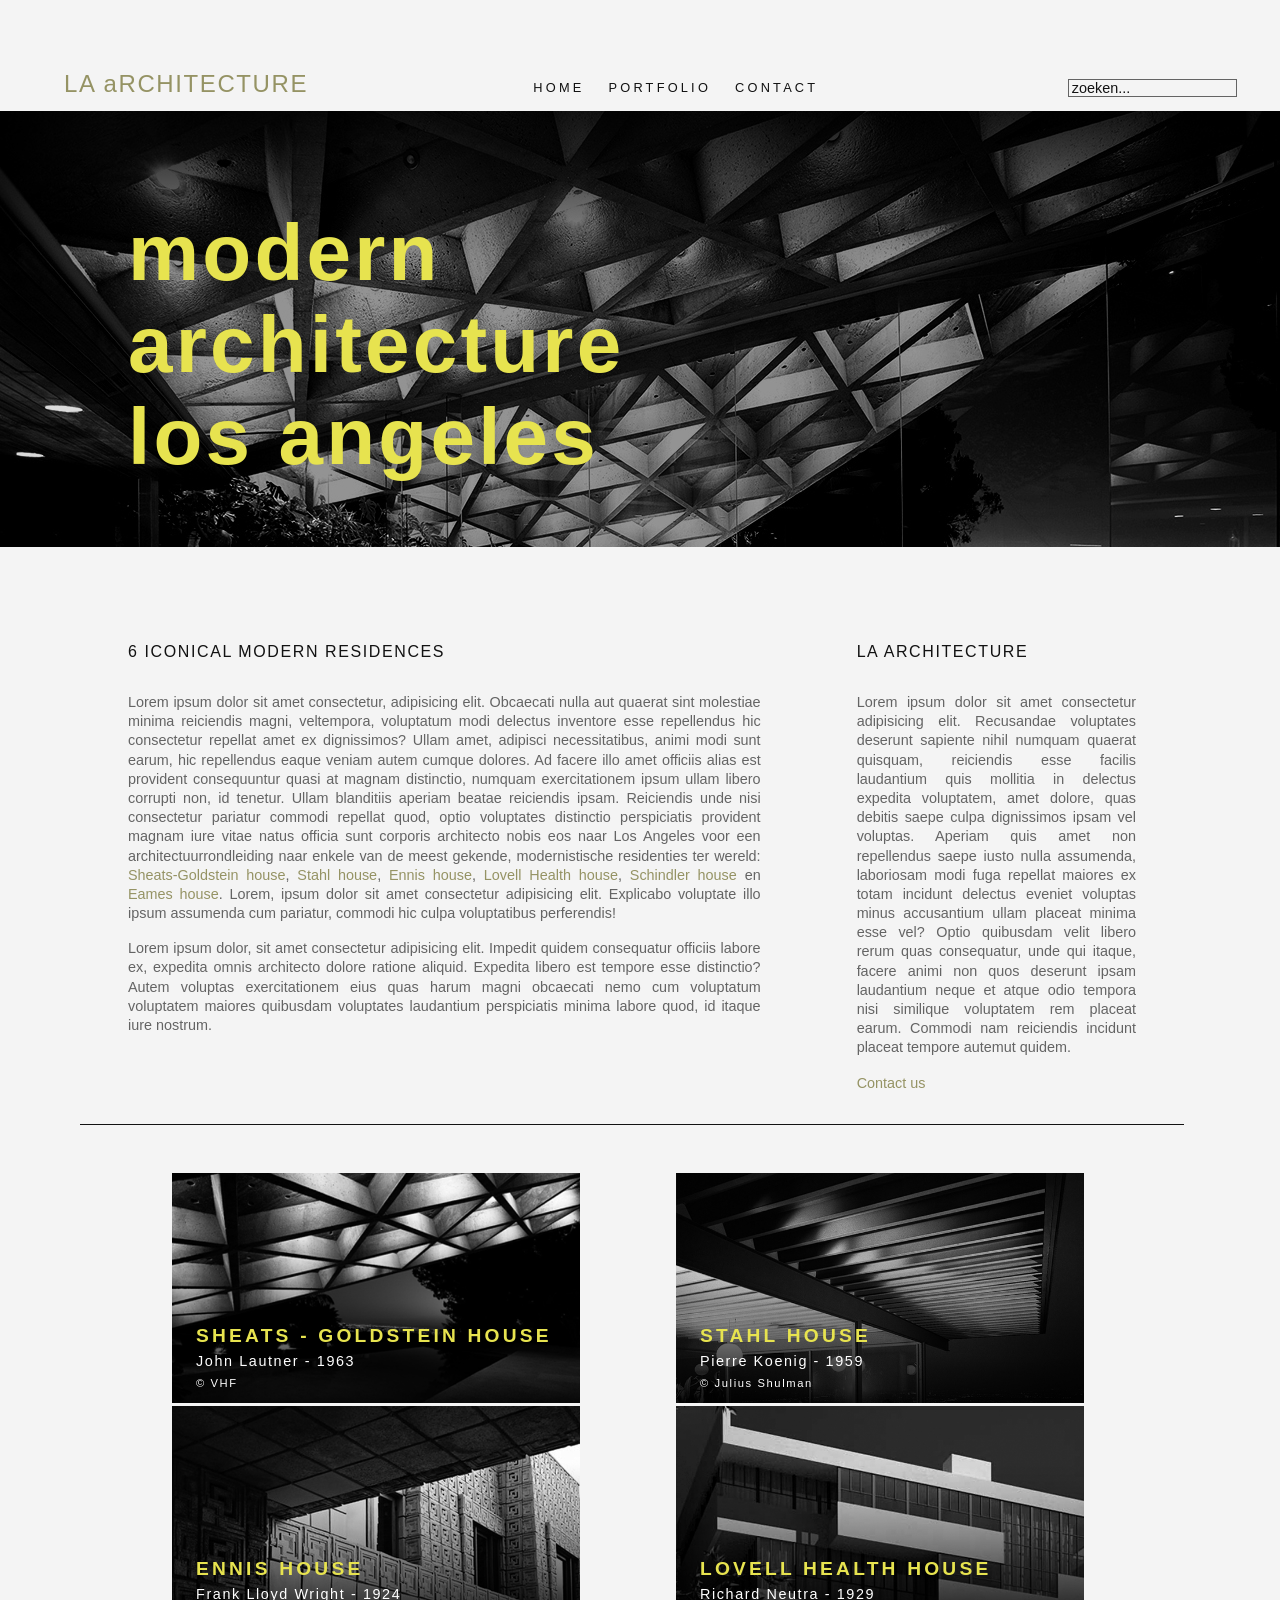
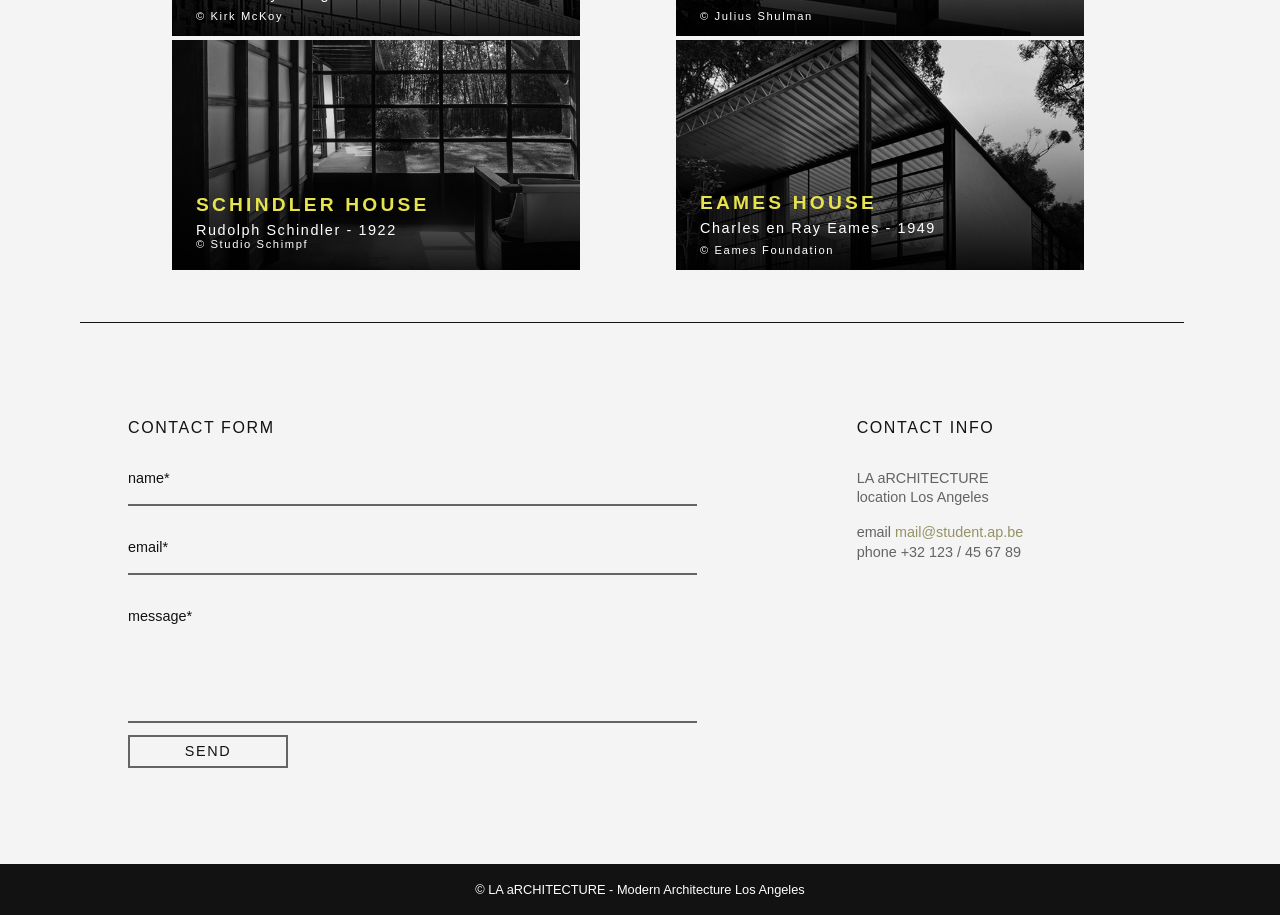
==== startbestanden-leaflet/index.html @ a37f9c2f "Sync from monorepo commit: 973cc0074e234f7d60b82e3caefb294a82bab8d4" ====
<!DOCTYPE html>
<html lang="nl-BE">
  <head>
    <meta charset="UTF-8" />
    <meta http-equiv="X-UA-Compatible" content="IE=edge" />
    <meta name="description" content="modern architecture los angeles" />
    <meta
      name="keywords"
      content="LA aRCHITECTURE, Los Angeles, modern architecture"
    />
    <meta name="author" content="Valérie Architect" />
    <meta name="viewport" content="width=device-width, initial-scale=1.0" />
    <title>architectuur</title>
    <link rel="stylesheet" href="./css/reset.css" />
    <link rel="stylesheet" href="./css/style.css" />
  </head>

  <body>
    <header>
      <a class="logo" href="index.html">LA aRCHITECTURE</a>
      <nav>
        <a href="#home">home</a>
        <a href="#portfolio">portfolio</a>
        <a href="#contact">contact</a>
      </nav>
      <form id="search" action="#">
        <input type="search" name="zoeken" id="zoek" placeholder="zoeken..." />
        <input type="submit" value="zoek" />
      </form>
    </header>
    <section id="teaser">
      <h1>modern<br />architecture<br />los angeles</h1>
    </section>
    <main>
      <section id="home">
        <article class="left">
          <h2>6 iconical modern residences</h2>
          <p>
            Lorem ipsum dolor sit amet consectetur, adipisicing elit. Obcaecati
            nulla aut quaerat sint molestiae minima reiciendis magni,
            veltempora, voluptatum modi delectus inventore esse repellendus hic
            consectetur repellat amet ex dignissimos? Ullam amet, adipisci
            necessitatibus, animi modi sunt earum, hic repellendus eaque veniam
            autem cumque dolores. Ad facere illo amet officiis alias est
            provident consequuntur quasi at magnam distinctio, numquam
            exercitationem ipsum ullam libero corrupti non, id tenetur. Ullam
            blanditiis aperiam beatae reiciendis ipsam. Reiciendis unde nisi
            consectetur pariatur commodi repellat quod, optio voluptates
            distinctio perspiciatis provident magnam iure vitae natus officia
            sunt corporis architecto nobis eos naar Los Angeles voor een
            architectuurrondleiding naar enkele van de meest gekende,
            modernistische residenties ter wereld:
            <a href="#" rel="noopener">Sheats-Goldstein house</a>,
            <a href="#" rel="noopener">Stahl house</a>,
            <a href="#" rel="noopener">Ennis house</a>,
            <a href="#" rel="noopener">Lovell Health house</a>,
            <a href="#" rel="noopener">Schindler house</a> en
            <a href="#" rel="noopener">Eames house</a>. Lorem, ipsum dolor sit
            amet consectetur adipisicing elit. Explicabo voluptate illo ipsum
            assumenda cum pariatur, commodi hic culpa voluptatibus perferendis!
          </p>
          <p>
            Lorem ipsum dolor, sit amet consectetur adipisicing elit. Impedit
            quidem consequatur officiis labore ex, expedita omnis architecto
            dolore ratione aliquid. Expedita libero est tempore esse distinctio?
            Autem voluptas exercitationem eius quas harum magni obcaecati nemo
            cum voluptatum voluptatem maiores quibusdam voluptates laudantium
            perspiciatis minima labore quod, id itaque iure nostrum.
          </p>
        </article>
        <article class="right">
          <h2>LA aRCHITECTURE</h2>
          <p>
            Lorem ipsum dolor sit amet consectetur adipisicing elit. Recusandae
            voluptates deserunt sapiente nihil numquam quaerat quisquam,
            reiciendis esse facilis laudantium quis mollitia in delectus
            expedita voluptatem, amet dolore, quas debitis saepe culpa
            dignissimos ipsam vel voluptas. Aperiam quis amet non repellendus
            saepe iusto nulla assumenda, laboriosam modi fuga repellat maiores
            ex totam incidunt delectus eveniet voluptas minus accusantium ullam
            placeat minima esse vel? Optio quibusdam velit libero rerum quas
            consequatur, unde qui itaque, facere animi non quos deserunt ipsam
            laudantium neque et atque odio tempora nisi similique voluptatem rem
            placeat earum. Commodi nam reiciendis incidunt placeat tempore
            autemut quidem.
          </p>
          <a href="#contact">Contact us</a>
        </article>
      </section>
      <section id="portfolio">
        <article class="portfolio-item">
          <a href="#" rel="noopener"
            ><figure><img
              src="assets/la-sheats.webp"
              width="704px"
              height="397px"
              alt="foto van Sheats-Goldstein house"
              title="Sheats-Goldstein house"
          />
          <figcaption>&copy; VHF</figcaption>
        </figure></a>  
        <h2>Sheats - Goldstein House</h2>
          <p>John Lautner - 1963</p>
        </article>
        <article class="portfolio-item">
          <a href="#" rel="noopener"
            ><figure><img
              src="assets/la-stahl.webp"
              width="704px"
              height="397px"
              alt="foto van Stahl house"
              title="Stahl house"
          />
          <figcaption>&copy; Julius Shulman</figcaption>
        </figure></a>
          <h2>Stahl House</h2>
          <p>Pierre Koenig - 1959</p>
        </article>
        <article class="portfolio-item">
          <a href="#" rel="noopener"
            ><figure><img
              src="assets/la-wright.webp"
              width="704px"
              height="397px"
              alt="foto van Ennis house"
              title="Ennis house"
          />
          <figcaption>&copy; Kirk McKoy</figcaption>
        </figure></a>
        <h2>Ennis House</h2>
          <p>Frank Lloyd Wright - 1924</p>
        </article>
        <article class="portfolio-item">
          <a href="#" rel="noopener"
            ><figure><img
              src="assets/la-lovell.webp"
              width="704px"
              height="397px"
              alt="foto van Lovell Health house"
              title="Lovell Health house"
          />
          <figcaption>&copy; Julius Shulman</figcaption>
        </figure></a>
        <h2>Lovell Health House</h2>
          <p>Richard Neutra - 1929</p>
        </article>
        <article class="portfolio-item">
          <a href="#" rel="noopener"
            ><figure><img
              src="assets/la-schindler.webp"
              width="704px"
              height="397px"
              alt="foto van Schindler house"
              title="Schindler house"
          /></a>
          <h2>Schindler House</h2>
          <p>Rudolph Schindler - 1922</p>
          <figcaption>&copy; Studio Schimpf</figcaption>
        </figure>
        </article>
        <article class="portfolio-item">
          <a href="#" rel="noopener"
            ><figure><img
              src="assets/la-eames.webp"
              width="704px"
              height="397px"
              alt="foto van Eames house"
              title="Eames house"
          />
          <figcaption>&copy; Eames Foundation</figcaption>
        </figure></a>
        <h2>Eames House</h2>
          <p>Charles en Ray Eames - 1949</p>
        </article>
      </section>
      <section id="contact">
        <article class="left">
          <h2>Contact form</h2>
          <form action="#" class="contactform" id="contactform">
            <label for="name">name<span>*</span></label
            ><br />
            <input type="text" name="name" id="name" /><br />
            <label for="email">email<span>*</span></label
            ><br />
            <input type="email" name="email" id="email" /><br />
            <label for="message">message<span>*</span></label
            ><br />
            <textarea name="message" id="message" rows="6"></textarea><br />
            <input type="submit" value="Send" class="contactbtn" />
          </form>
        </article>
        <article class="right">
          <h2>Contact info</h2>
          <p>LA aRCHITECTURE<br />location Los Angeles</p>
          <p>
            email<a href="mailto:mail@student.ap.be"> mail@student.ap.be</a
            ><br />
            phone +32 123 / 45 67 89
          </p>
          <ul id="socials">
            <!-- hier komen de socials uit JS -->
          </ul>
        </article>
      </section>
    </main>
    <footer>
      <p>&copy; LA aRCHITECTURE - Modern Architecture Los Angeles</p>
    </footer>
  </body>
</html>
---- startbestanden-leaflet/css/style.css ----
* {
  margin: 0;
  padding: 0;
  box-sizing: border-box;
}

:root {
  --bg-color: rgb(244, 244, 244);
  --primary-color: rgb(18, 18, 18);
  --secondary-color: rgb(231, 227, 79);
  --tertiary-color: rgb(100, 100, 100);
  --link-color: rgb(149, 147, 100);
}

html,
body {
  background-color: var(--bg-color);
  font-family: Arial, Helvetica, sans-serif;
  color: var(--primary-color);
  height: 100vh;
  width: 100vw;
}
body {
  display: grid;
  grid-template-areas:
    "nav"
    "header"
    "main"
    "footer";
}

/*--- algemeen ---*/
h1 {
  color: var(--secondary-color);
  font-size: 5rem;
  font-weight: bold;
  letter-spacing: 0.2rem;
  padding: 6rem 4rem 4rem 8rem;
}
h2 {
  font-size: 1rem;
  text-transform: uppercase;
  color: var(--primary-color);
  letter-spacing: 0.1rem;
  padding-bottom: 2rem;
}
p {
  font-size: 0.9rem;
  line-height: 1.2rem;
  color: var(--tertiary-color);
  padding-bottom: 1rem;
  text-align: justify;
}
a {
  font-size: 0.9rem;
  text-decoration: none;
  color: var(--link-color);
}
figcaption {
  color: white;
  font-size: 0.8rem;
  padding-top: 1rem;
}
.left {
  width: 66%;
  padding: 3rem;
}
.right {
  width: 34%;
  padding: 3rem;
}

/*--- header ---*/
header {
  grid-area: nav;
  display: flex;
  justify-content: space-between;
  align-items: center;
}
.logo {
  font-size: 1.5rem;
  letter-spacing: 0.1rem;
  margin: 3.5rem 0 0 4rem;
}
.logo a,
nav a {
  text-decoration: none;
  letter-spacing: 0.45rem;
  color: var(--primary-color);
}

nav {
  display: flex;
  padding: 1em;
  color: white;
}

nav a {
  display: block;
  text-decoration: none;
  text-transform: uppercase;
  color: var(--primary-color);
  font-size: 0.8rem;
  letter-spacing: 0.2rem;
  margin: 4rem 1.5rem 0 0;
  transition: letter-spacing 0.2s, color 0.2s;
}

nav a:hover {
  color: var(--link-color);
  letter-spacing: 0.25rem;
  font-weight: bold;
}
#search {
  margin: 4rem 1.5rem 0 0;
}
#search label,
#search input[type="submit"] {
  display: none;
}
#search input[type="search"] {
  display: block;
  width: 90%;
  background: transparent;
  color: var(--primary-color);
  border: 1px solid var(--tertiary-color);
  font-size: 0.9rem;
  padding: 0 0.2rem;
}

/*--- header ---*/
#teaser {
  grid-area: header;
  background-image: url("../assets/backgroundindex.webp");
}

/*--- main ---*/
main {
  grid-area: main;
  max-width: 100rem;
  margin: auto;
  padding: 3rem 6rem 1rem 5rem;
}

/*--- home & contact---*/
#home,
#contact {
  display: flex;
  flex-direction: row;
  justify-content: space-around;
  overflow: auto;
  justify-content: center;
}
#home article {
  padding-bottom: 2rem;
  border-bottom: 0.06rem solid var(--primary-color);
}

/*--- portfolio ---*/
#portfolio {
  display: flex;
  flex-flow: row wrap;
  justify-content: space-around;
  padding: 3rem;
}
.portfolio-item {
  width: 26rem;
  padding: 0 0.5rem 0.5rem 0;
}
.portfolio-item h2 {
  color: var(--secondary-color);
  font-size: 1.2rem;
  font-weight: bold;
  text-transform: uppercase;
  letter-spacing: 0.2rem;
  padding: 0 0 1rem 1.5rem;
  transform: translateY(-5rem);
  margin-bottom: -5rem;
}
.portfolio-item p {
  color: white;
  font-size: 0.9rem;
  letter-spacing: 0.1rem;
  padding: 0 0 1rem 1.5rem;
  transform: translateY(-0.7rem);
  margin-bottom: -0.7;
}
.portfolio-item img {
  width: 100%;
  height: auto;
  transition: 0.3s opacity, transform 0.3s;
}
.portfolio-item img:hover {
  opacity: 0.7;
  transform: scale(0.975);
}
.portfolio-item figcaption {
  color: white;
  font-size: 0.7rem;
  letter-spacing: 0.1rem;
  padding: 0 0 1rem 1.5rem;
  transform: translateY(-1.8rem);
  margin-bottom: -1.8rem;
}

/*--- contact ---*/
#contact article {
  padding-top: 6em;
  border-top: 0.06rem solid var(--primary-color);
}
.contactform h2 {
  font-size: 1rem;
  font-weight: bold;
  text-transform: uppercase;
  letter-spacing: 0.1rem;
  margin-bottom: 1.2rem;
}
.contactform label {
  font-size: 0.9rem;
}
.contactform input,
.contactform textarea {
  width: 90%;
  background: transparent;
  border: 0;
  border-bottom: solid 2px var(--tertiary-color);
  margin-bottom: 2rem;
  font-size: 0.9rem;
}
.contactform textarea {
  margin-bottom: 0.5rem;
  font-family: Arial, Helvetica, sans-serif;
}
.contactform .contactbtn {
  width: 10rem;
  text-transform: uppercase;
  text-align: center;
  letter-spacing: 0.1rem;
  border: solid 2px var(--tertiary-color);
  padding: 0.4rem 0;
}

/*--- socials ---*/
#socials {
  display: flex;
  justify-content: flex-start;
}
#socials img {
  width: 2rem;
  height: auto;
  margin: 4rem 1.5rem 0 0;
}

/*--- footer ---*/
footer {
  grid-area: footer;
  background-color: var(--primary-color);
}
footer p {
  color: white;
  font-size: 0.8rem;
  padding: 1rem 0 1rem 0;
  text-align: center;
}

/*--------------------*/
/*--- mediaqueries ---*/
/*--------------------*/
@media all and (max-width: 768px) {
  header,
  nav {
    flex-direction: column;
    align-items: center;
  }
  .logo {
    margin: 1rem auto;
  }
  nav a {
    margin: 1rem 0;
  }
  #search {
    display: none;
  }
  h1 {
    color: rgb(231, 227, 79);
    font-size: 3rem;
    font-weight: bold;
    letter-spacing: 0.2rem;
    padding: 3rem 2rem 2rem 3rem;
  }

  main {
    padding: 2rem;
  }

  #home,
  #contact {
    flex-wrap: wrap;
  }
  #portfolio {
    margin: 2rem 0;
    padding: 0rem;
  }
  .portfolio-item {
    width: 100%;
    margin: 0 auto;
    padding-bottom: 1rem;
  }
  .left,
  .right {
    width: 100%;
    padding: 2rem 0rem 0rem 0rem;
  }
  .right {
    padding-bottom: 3rem;
  }
}
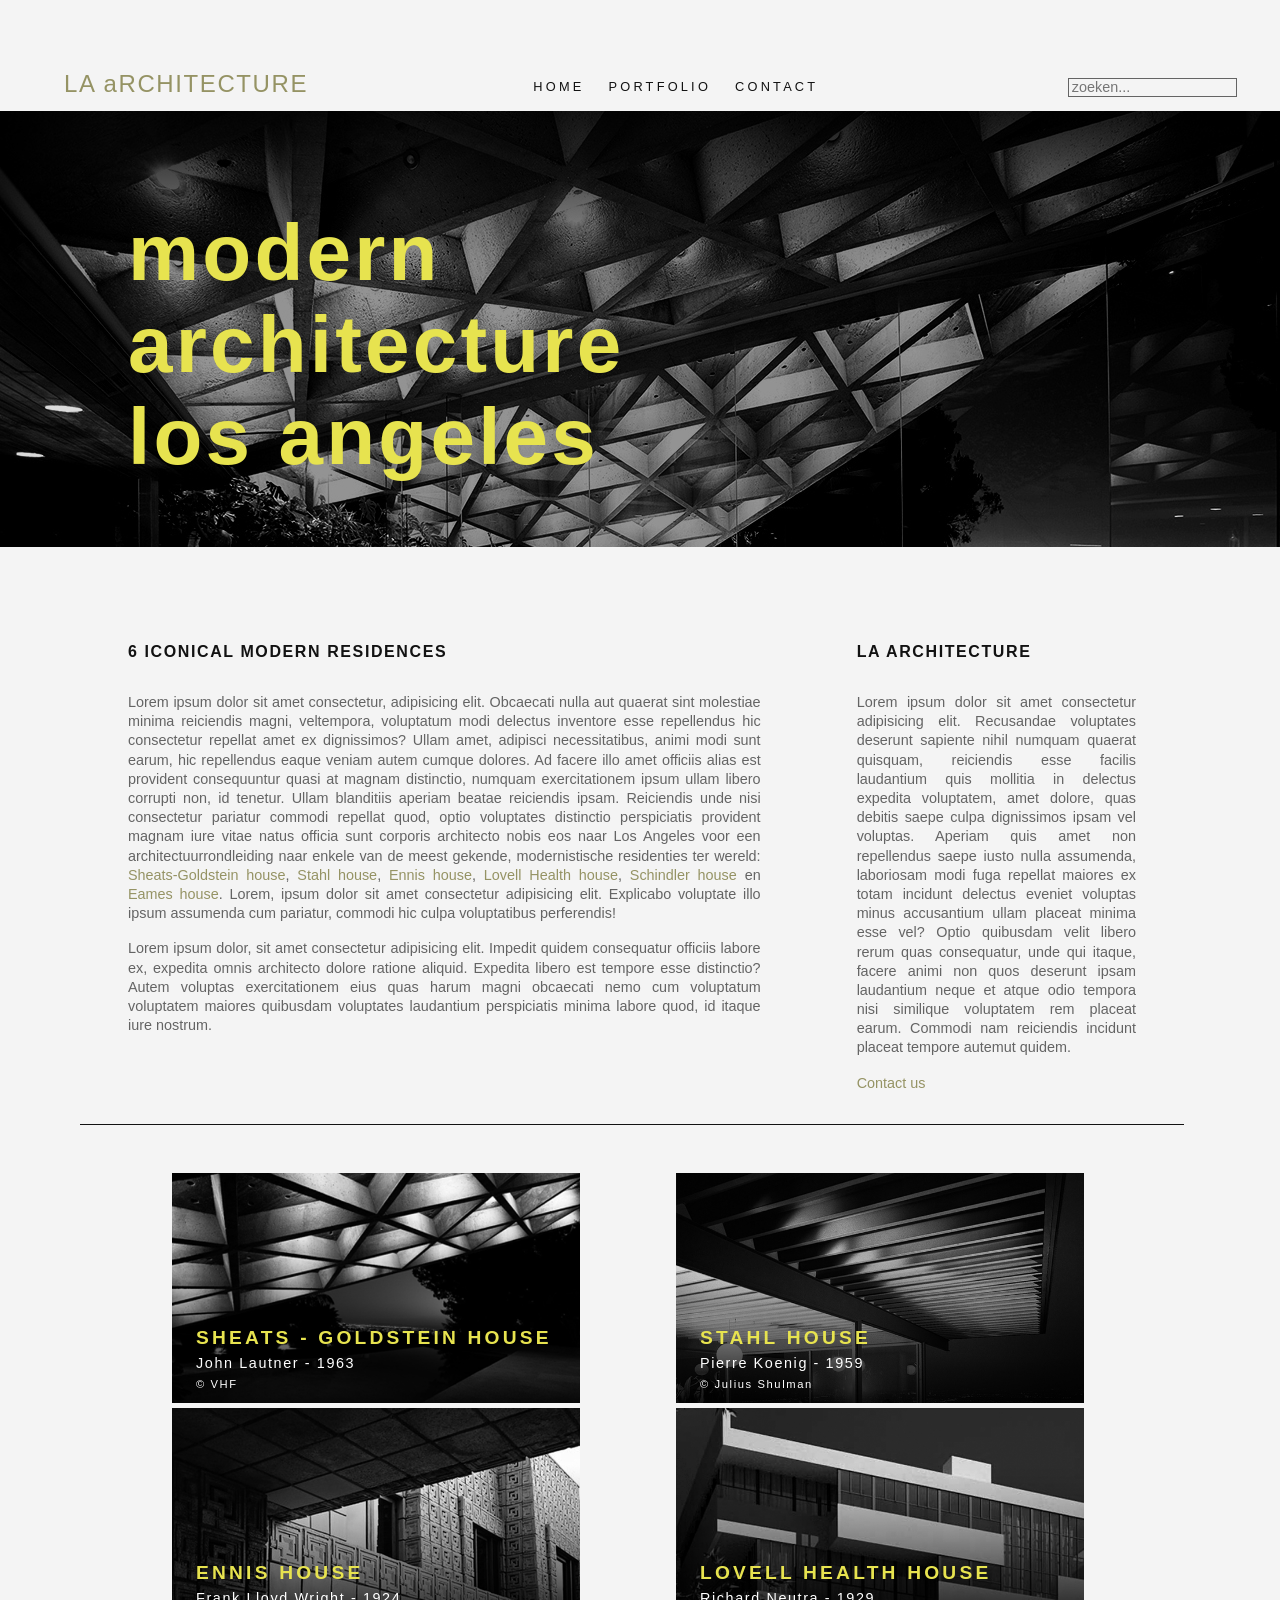
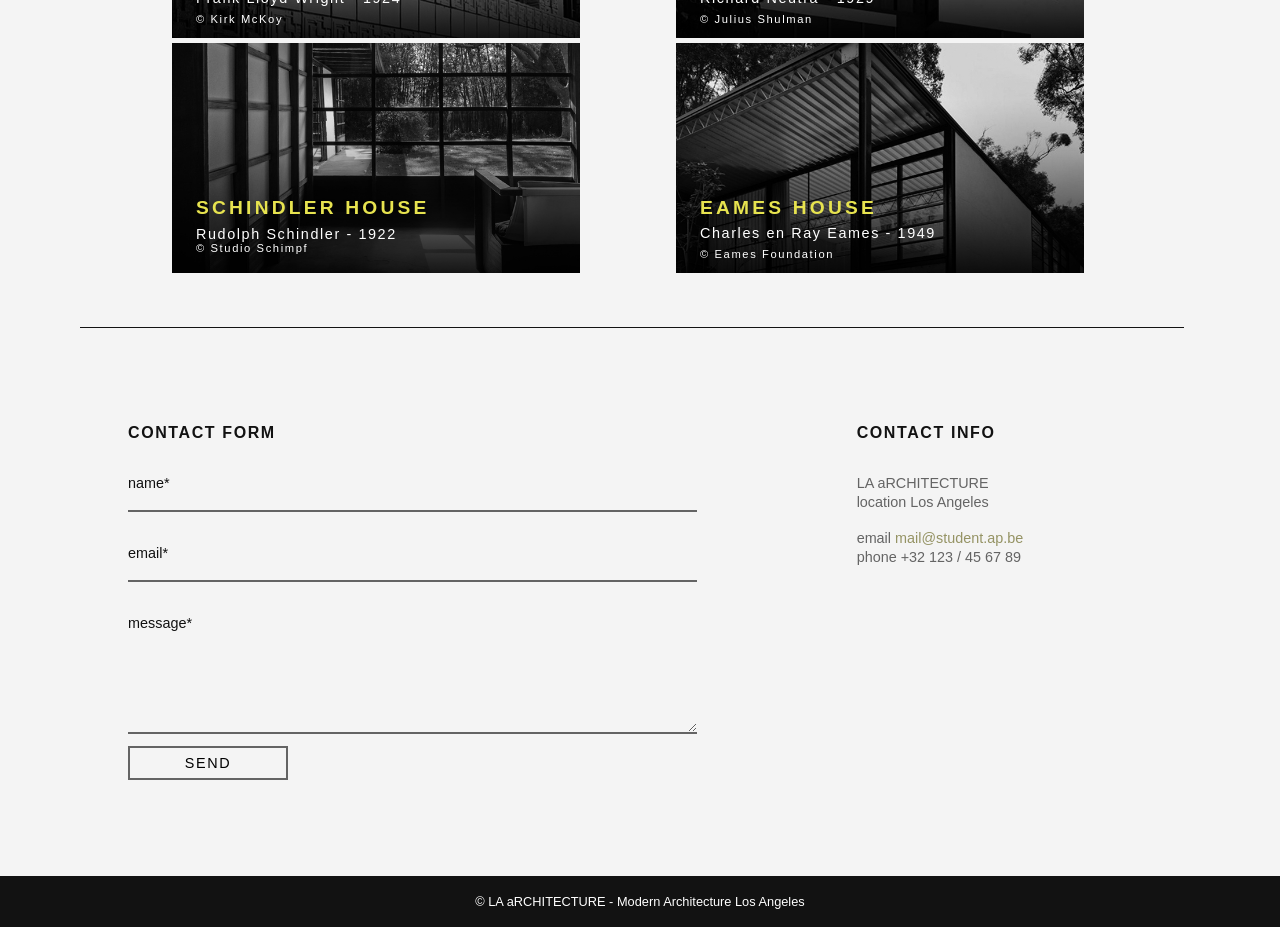
==== commit 7835baa1: "Sync from monorepo commit: 46273175086f45341e102cfff85ef9eb3289563c" ====
--- a/startbestanden-leaflet/index.html
+++ b/startbestanden-leaflet/index.html
@@ -2,7 +2,6 @@
 <html lang="nl-BE">
   <head>
     <meta charset="UTF-8" />
-    <meta http-equiv="X-UA-Compatible" content="IE=edge" />
     <meta name="description" content="modern architecture los angeles" />
     <meta
       name="keywords"
@@ -11,7 +10,7 @@
     <meta name="author" content="Valérie Architect" />
     <meta name="viewport" content="width=device-width, initial-scale=1.0" />
     <title>architectuur</title>
-    <link rel="stylesheet" href="./css/reset.css" />
+    <link rel="stylesheet" href="./css/normalize.css" />
     <link rel="stylesheet" href="./css/style.css" />
   </head>
 
